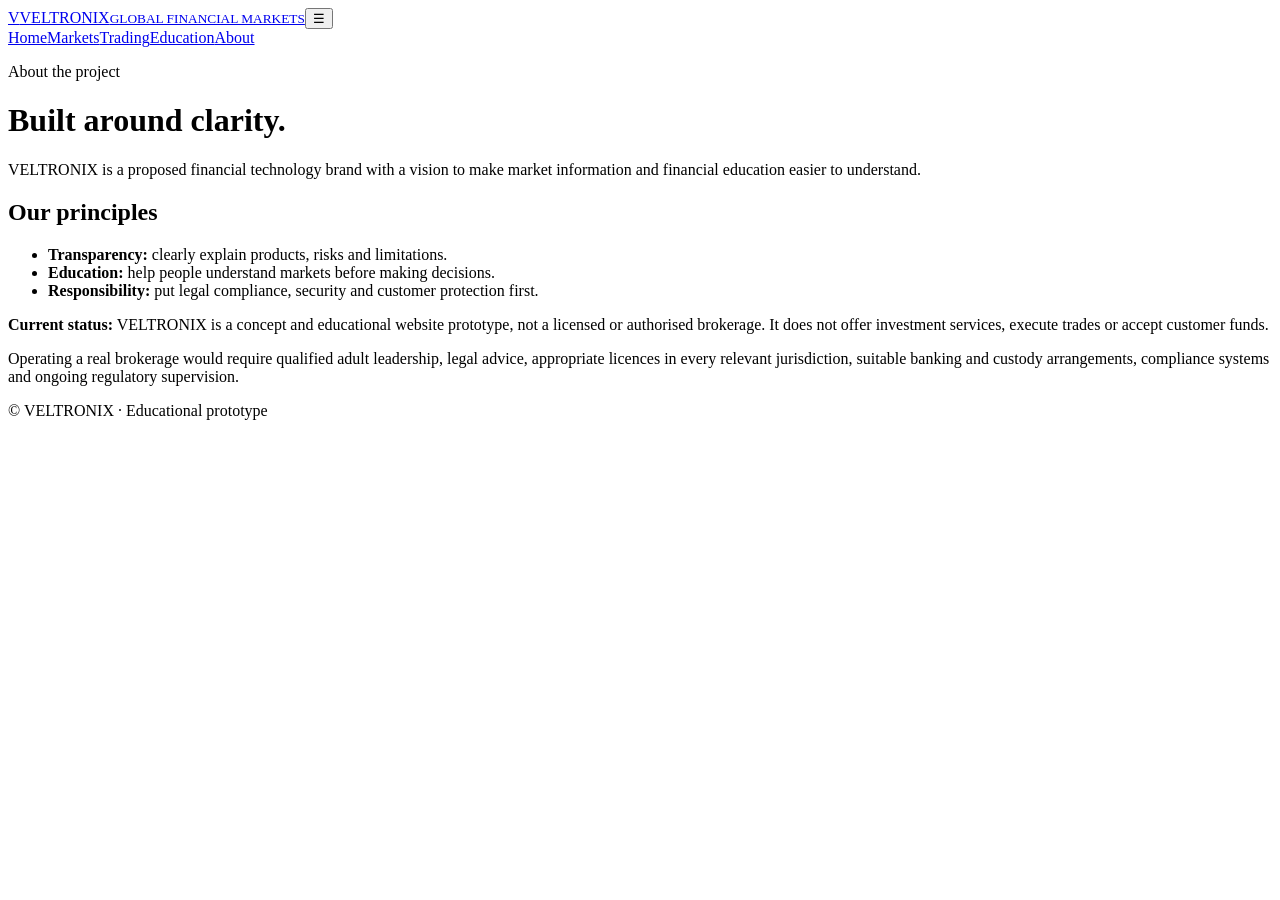
==== about.html @ 7c40f939 "Add files via upload" ====
<!doctype html><html lang="en"><head><meta charset="utf-8"><meta name="viewport" content="width=device-width,initial-scale=1"><title>About | VELTRONIX</title><link rel="stylesheet" href="assets/style.css"></head><body><header class="site-header"><a class="brand" href="index.html"><span class="brand-mark">V</span><span>VELTRONIX<small>GLOBAL FINANCIAL MARKETS</small></span></a><button class="menu-toggle" aria-label="Toggle navigation">☰</button><nav class="nav"><a href="index.html">Home</a><a href="markets.html">Markets</a><a href="trading.html">Trading</a><a href="education.html">Education</a><a class="active" href="about.html">About</a></nav></header><main class="page narrow"><p class="eyebrow">About the project</p><h1>Built around clarity.</h1><p class="lead">VELTRONIX is a proposed financial technology brand with a vision to make market information and financial education easier to understand.</p><h2>Our principles</h2><ul class="feature-list"><li><strong>Transparency:</strong> clearly explain products, risks and limitations.</li><li><strong>Education:</strong> help people understand markets before making decisions.</li><li><strong>Responsibility:</strong> put legal compliance, security and customer protection first.</li></ul><div class="notice"><strong>Current status:</strong> VELTRONIX is a concept and educational website prototype, not a licensed or authorised brokerage. It does not offer investment services, execute trades or accept customer funds.</div><p>Operating a real brokerage would require qualified adult leadership, legal advice, appropriate licences in every relevant jurisdiction, suitable banking and custody arrangements, compliance systems and ongoing regulatory supervision.</p></main><footer><p>© <span data-year></span> VELTRONIX · Educational prototype</p></footer><script src="assets/app.js"></script></body></html>
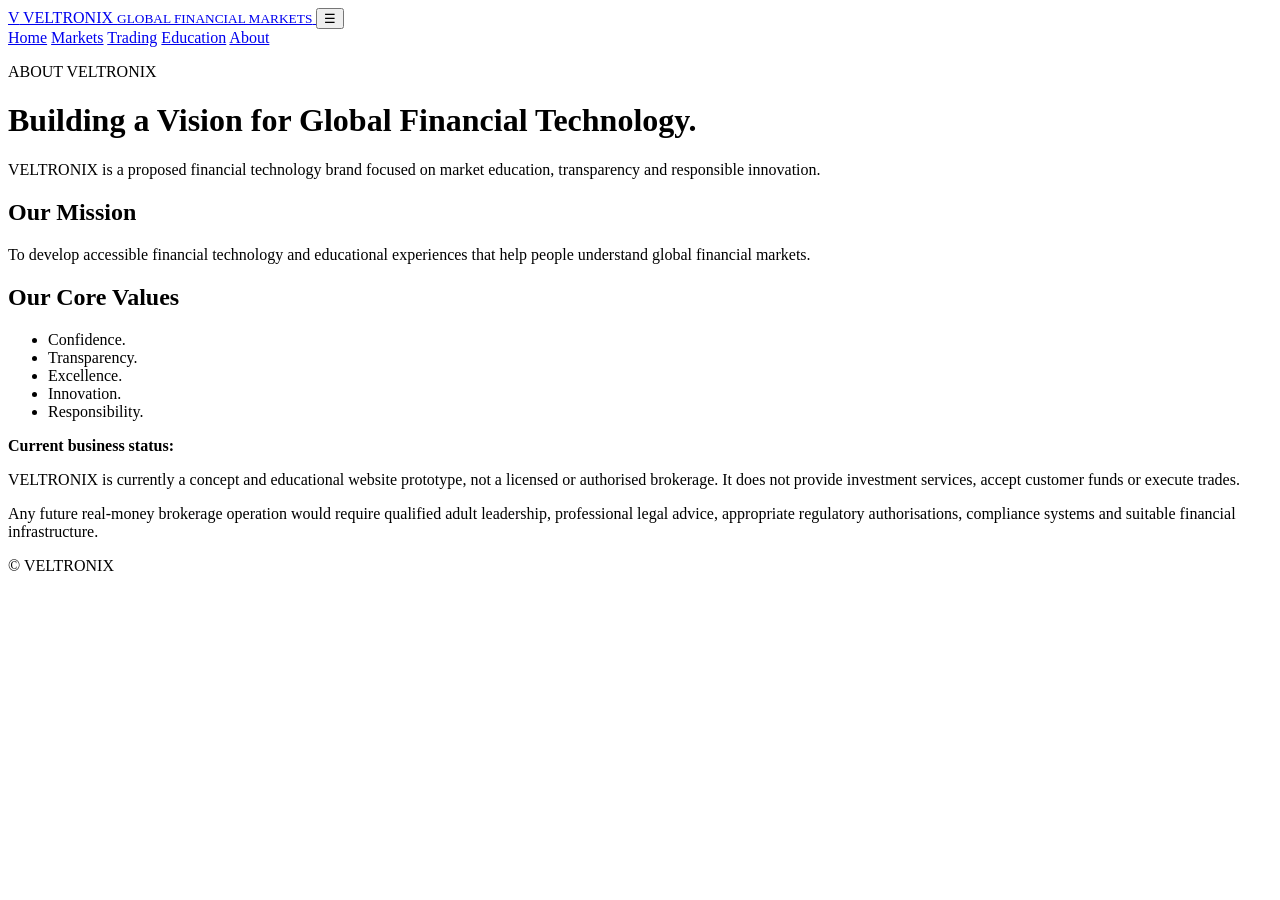
==== commit 1cb3ddf6: "Revise about.html for improved content and structure Updated the structure and content of the about " ====
--- a/about.html
+++ b/about.html
@@ -1 +1,90 @@
-<!doctype html><html lang="en"><head><meta charset="utf-8"><meta name="viewport" content="width=device-width,initial-scale=1"><title>About | VELTRONIX</title><link rel="stylesheet" href="assets/style.css"></head><body><header class="site-header"><a class="brand" href="index.html"><span class="brand-mark">V</span><span>VELTRONIX<small>GLOBAL FINANCIAL MARKETS</small></span></a><button class="menu-toggle" aria-label="Toggle navigation">☰</button><nav class="nav"><a href="index.html">Home</a><a href="markets.html">Markets</a><a href="trading.html">Trading</a><a href="education.html">Education</a><a class="active" href="about.html">About</a></nav></header><main class="page narrow"><p class="eyebrow">About the project</p><h1>Built around clarity.</h1><p class="lead">VELTRONIX is a proposed financial technology brand with a vision to make market information and financial education easier to understand.</p><h2>Our principles</h2><ul class="feature-list"><li><strong>Transparency:</strong> clearly explain products, risks and limitations.</li><li><strong>Education:</strong> help people understand markets before making decisions.</li><li><strong>Responsibility:</strong> put legal compliance, security and customer protection first.</li></ul><div class="notice"><strong>Current status:</strong> VELTRONIX is a concept and educational website prototype, not a licensed or authorised brokerage. It does not offer investment services, execute trades or accept customer funds.</div><p>Operating a real brokerage would require qualified adult leadership, legal advice, appropriate licences in every relevant jurisdiction, suitable banking and custody arrangements, compliance systems and ongoing regulatory supervision.</p></main><footer><p>© <span data-year></span> VELTRONIX · Educational prototype</p></footer><script src="assets/app.js"></script></body></html>+<!DOCTYPE html>
+<html lang="en">
+<head>
+    <meta charset="UTF-8">
+    <meta name="viewport" content="width=device-width, initial-scale=1.0">
+
+    <title>About | VELTRONIX</title>
+
+    <link rel="stylesheet" href="assets/style.css">
+</head>
+
+<body>
+
+<header>
+    <a href="index.html" class="brand">
+        <span class="logo">V</span>
+        <span>VELTRONIX
+            <small>GLOBAL FINANCIAL MARKETS</small>
+        </span>
+    </a>
+
+    <button class="menu-toggle">☰</button>
+
+    <nav class="nav">
+        <a href="index.html">Home</a>
+        <a href="markets.html">Markets</a>
+        <a href="trading.html">Trading</a>
+        <a href="education.html">Education</a>
+        <a class="active" href="about.html">About</a>
+    </nav>
+</header>
+
+<main class="page narrow">
+
+    <p class="eyebrow">ABOUT VELTRONIX</p>
+
+    <h1>Building a Vision for Global Financial Technology.</h1>
+
+    <p class="lead">
+        VELTRONIX is a proposed financial technology brand
+        focused on market education, transparency
+        and responsible innovation.
+    </p>
+
+    <h2>Our Mission</h2>
+
+    <p>
+        To develop accessible financial technology
+        and educational experiences that help people
+        understand global financial markets.
+    </p>
+
+    <h2>Our Core Values</h2>
+
+    <ul class="feature-list">
+        <li>Confidence.</li>
+        <li>Transparency.</li>
+        <li>Excellence.</li>
+        <li>Innovation.</li>
+        <li>Responsibility.</li>
+    </ul>
+
+    <div class="notice">
+        <strong>Current business status:</strong>
+
+        <p>
+            VELTRONIX is currently a concept and educational
+            website prototype, not a licensed or authorised
+            brokerage. It does not provide investment services,
+            accept customer funds or execute trades.
+        </p>
+    </div>
+
+    <p>
+        Any future real-money brokerage operation would
+        require qualified adult leadership, professional
+        legal advice, appropriate regulatory authorisations,
+        compliance systems and suitable financial infrastructure.
+    </p>
+
+</main>
+
+<footer>
+    <p>© <span data-year></span> VELTRONIX</p>
+</footer>
+
+<script src="assets/app.js"></script>
+
+</body>
+  </html>
